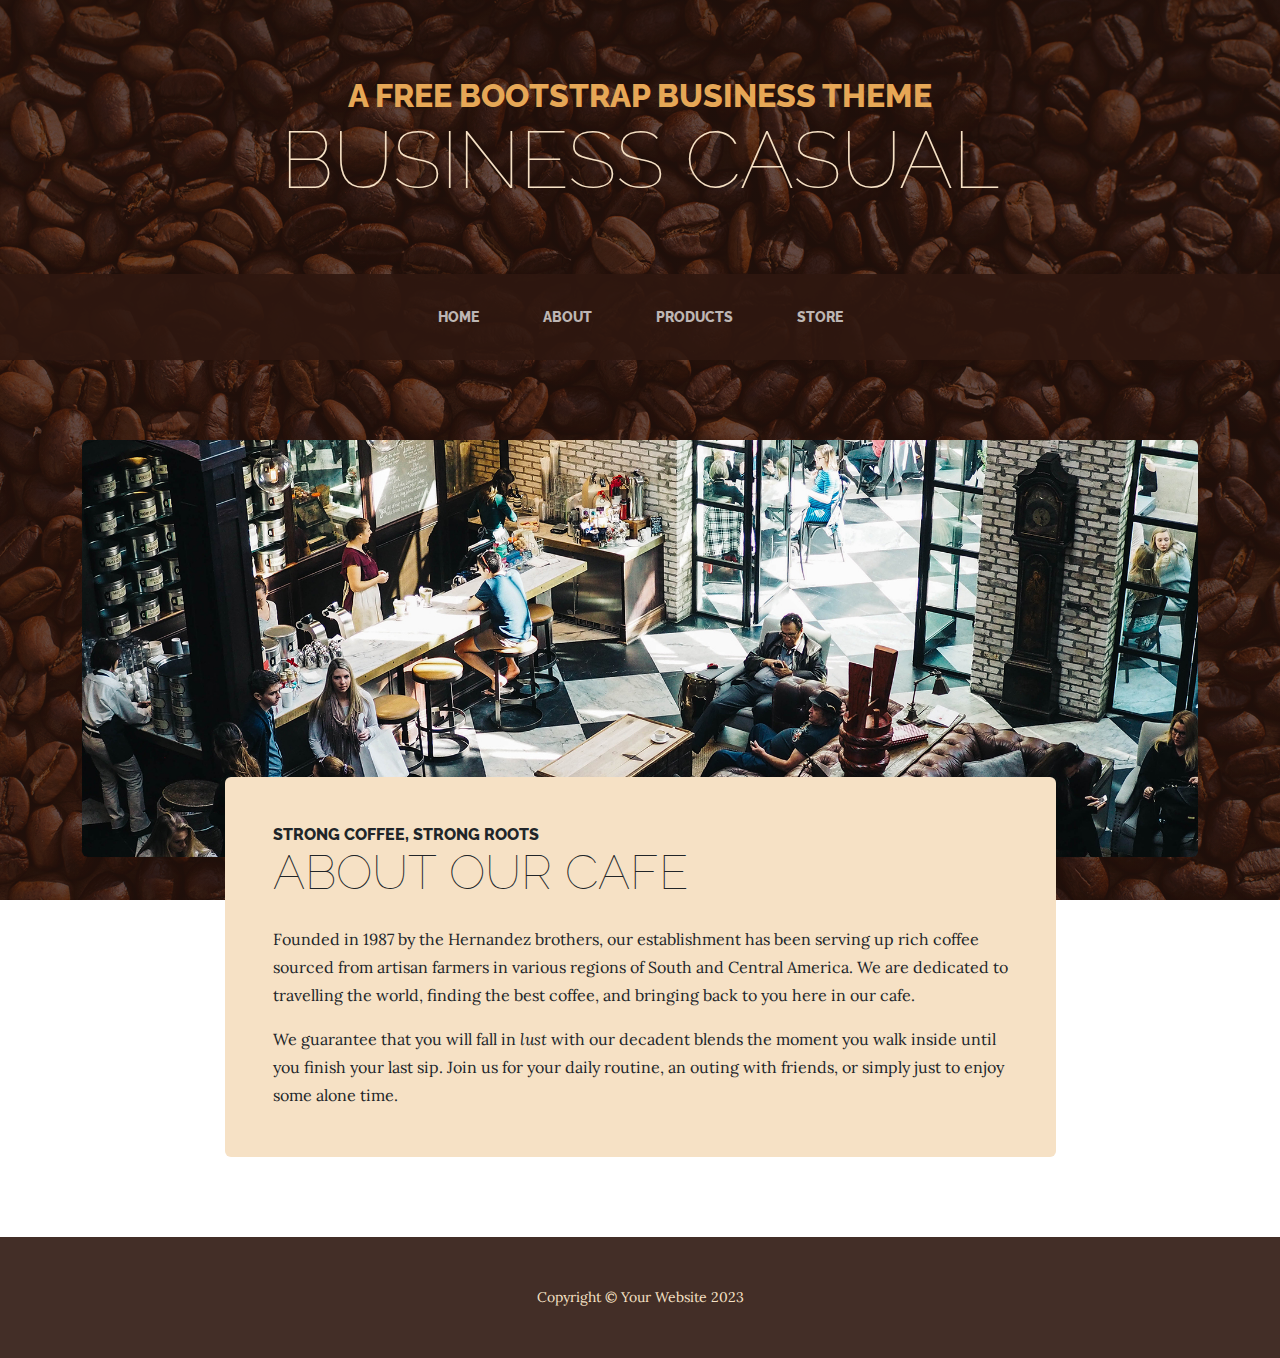
==== about.html @ d3f5ac7b "idk" ====
<!DOCTYPE html>
<html lang="en">
    <head>
        <meta charset="utf-8" />
        <meta name="viewport" content="width=device-width, initial-scale=1, shrink-to-fit=no" />
        <meta name="description" content="" />
        <meta name="author" content="" />
        <title>Business Casual - Start Bootstrap Theme</title>
        <link rel="icon" type="image/x-icon" href="assets/favicon.ico" />
        <!-- Google fonts-->
        <link href="https://fonts.googleapis.com/css?family=Raleway:100,100i,200,200i,300,300i,400,400i,500,500i,600,600i,700,700i,800,800i,900,900i" rel="stylesheet" />
        <link href="https://fonts.googleapis.com/css?family=Lora:400,400i,700,700i" rel="stylesheet" />
        <!-- Core theme CSS (includes Bootstrap)-->
        <link href="css/styles.css" rel="stylesheet" />
    </head>
    <body>
        <header>
            <h1 class="site-heading text-center text-faded d-none d-lg-block">
                <span class="site-heading-upper text-primary mb-3">A Free Bootstrap Business Theme</span>
                <span class="site-heading-lower">Business Casual</span>
            </h1>
        </header>
        <!-- Navigation-->
        <nav class="navbar navbar-expand-lg navbar-dark py-lg-4" id="mainNav">
            <div class="container">
                <a class="navbar-brand text-uppercase fw-bold d-lg-none" href="index.html">Start Bootstrap</a>
                <button class="navbar-toggler" type="button" data-bs-toggle="collapse" data-bs-target="#navbarSupportedContent" aria-controls="navbarSupportedContent" aria-expanded="false" aria-label="Toggle navigation"><span class="navbar-toggler-icon"></span></button>
                <div class="collapse navbar-collapse" id="navbarSupportedContent">
                    <ul class="navbar-nav mx-auto">
                        <li class="nav-item px-lg-4"><a class="nav-link text-uppercase" href="index.html">Home</a></li>
                        <li class="nav-item px-lg-4"><a class="nav-link text-uppercase" href="about.html">About</a></li>
                        <li class="nav-item px-lg-4"><a class="nav-link text-uppercase" href="products.html">Products</a></li>
                        <li class="nav-item px-lg-4"><a class="nav-link text-uppercase" href="store.html">Store</a></li>
                    </ul>
                </div>
            </div>
        </nav>
        <section class="page-section about-heading">
            <div class="container">
                <img class="img-fluid rounded about-heading-img mb-3 mb-lg-0" src="assets/img/about.jpg" alt="..." />
                <div class="about-heading-content">
                    <div class="row">
                        <div class="col-xl-9 col-lg-10 mx-auto">
                            <div class="bg-faded rounded p-5">
                                <h2 class="section-heading mb-4">
                                    <span class="section-heading-upper">Strong Coffee, Strong Roots</span>
                                    <span class="section-heading-lower">About Our Cafe</span>
                                </h2>
                                <p>Founded in 1987 by the Hernandez brothers, our establishment has been serving up rich coffee sourced from artisan farmers in various regions of South and Central America. We are dedicated to travelling the world, finding the best coffee, and bringing back to you here in our cafe.</p>
                                <p class="mb-0">
                                    We guarantee that you will fall in
                                    <em>lust</em>
                                    with our decadent blends the moment you walk inside until you finish your last sip. Join us for your daily routine, an outing with friends, or simply just to enjoy some alone time.
                                </p>
                            </div>
                        </div>
                    </div>
                </div>
            </div>
        </section>
        <footer class="footer text-faded text-center py-5">
            <div class="container"><p class="m-0 small">Copyright &copy; Your Website 2023</p></div>
        </footer>
        <!-- Bootstrap core JS-->
        <script src="https://cdn.jsdelivr.net/npm/bootstrap@5.2.3/dist/js/bootstrap.bundle.min.js"></script>
        <!-- Core theme JS-->
        <script src="js/scripts.js"></script>
    </body>
</html>
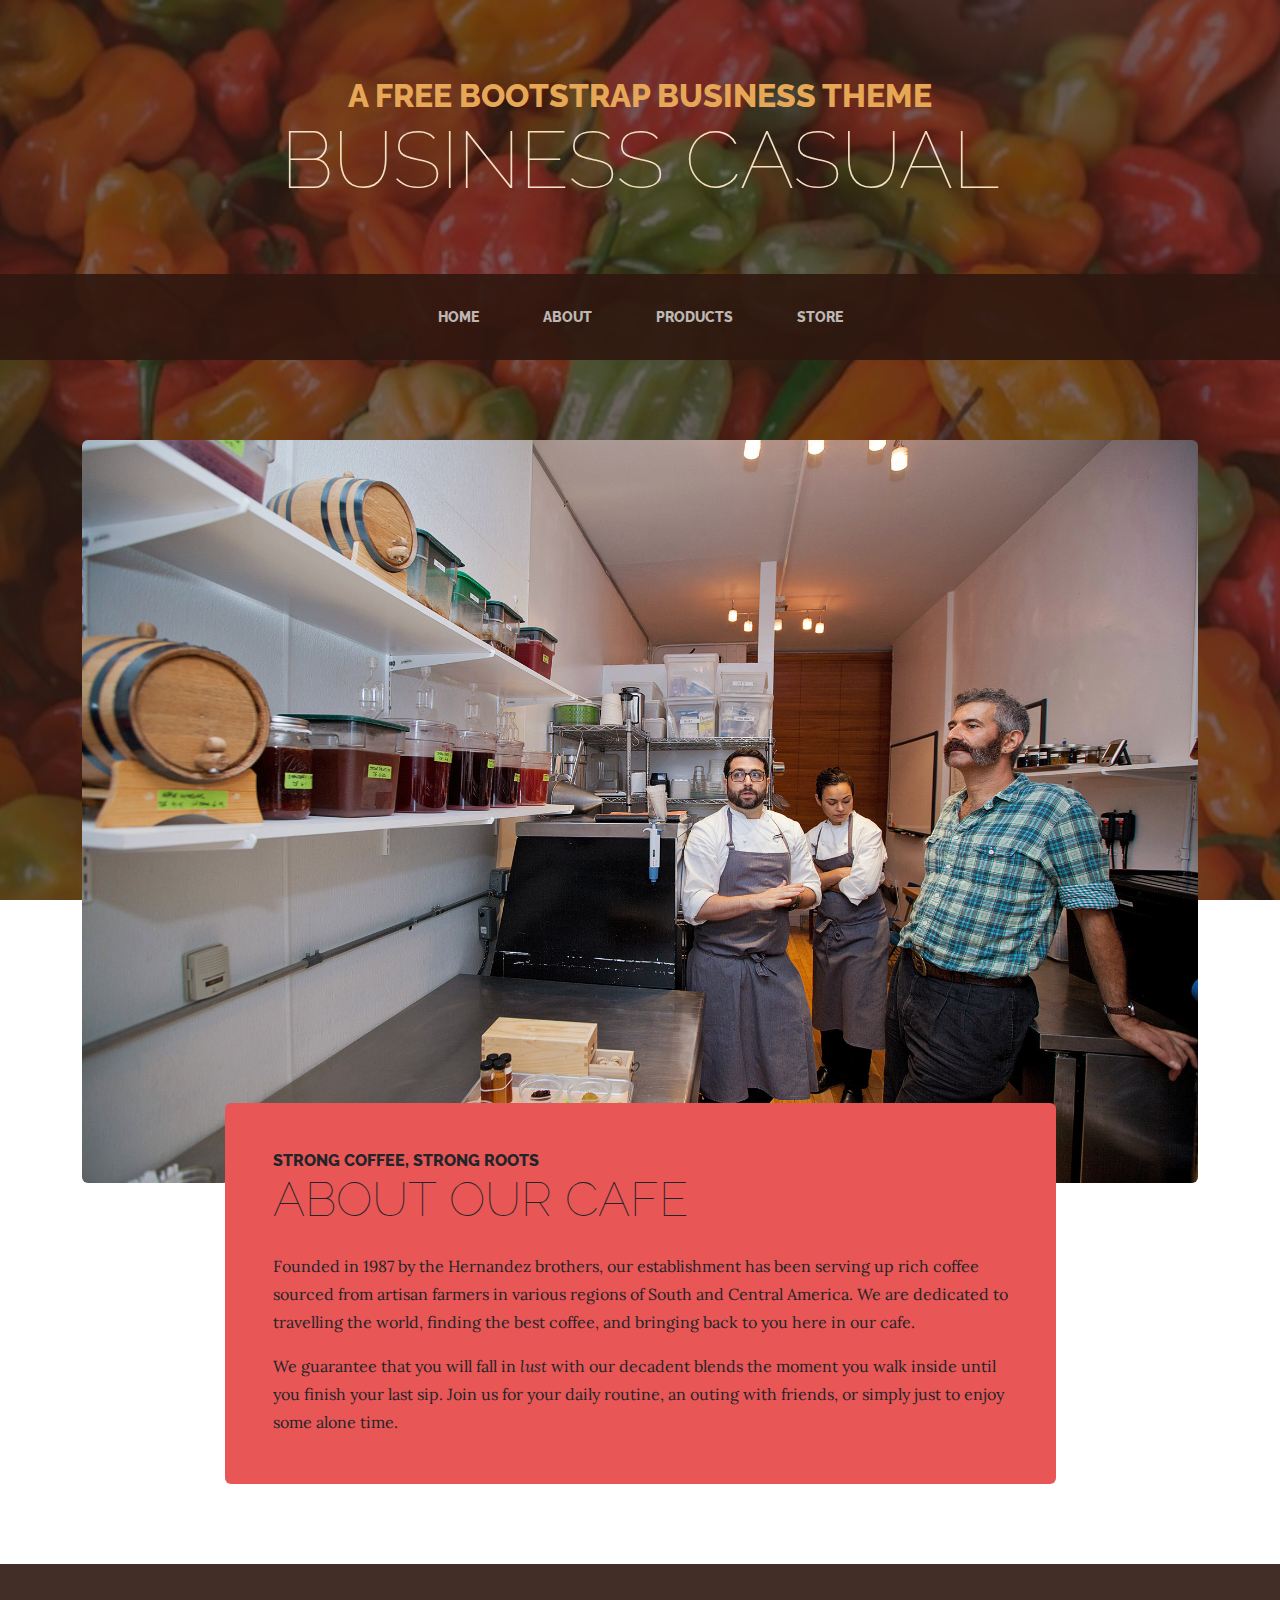
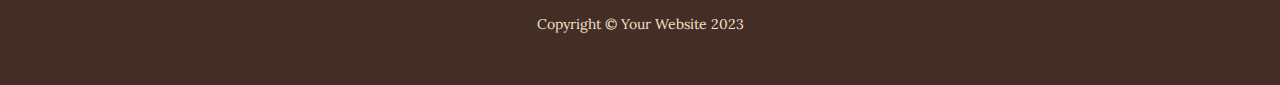
==== commit d12397ac: "new" ====
--- a/about.html
+++ b/about.html
@@ -5,7 +5,7 @@
         <meta name="viewport" content="width=device-width, initial-scale=1, shrink-to-fit=no" />
         <meta name="description" content="" />
         <meta name="author" content="" />
-        <title>Business Casual - Start Bootstrap Theme</title>
+        <title>Natty Sauce About</title>
         <link rel="icon" type="image/x-icon" href="assets/favicon.ico" />
         <!-- Google fonts-->
         <link href="https://fonts.googleapis.com/css?family=Raleway:100,100i,200,200i,300,300i,400,400i,500,500i,600,600i,700,700i,800,800i,900,900i" rel="stylesheet" />
@@ -37,7 +37,7 @@
         </nav>
         <section class="page-section about-heading">
             <div class="container">
-                <img class="img-fluid rounded about-heading-img mb-3 mb-lg-0" src="assets/img/about.jpg" alt="..." />
+                <img class="img-fluid rounded about-heading-img mb-3 mb-lg-0" src="assets/img/kitchen.jpeg" alt="..." />
                 <div class="about-heading-content">
                     <div class="row">
                         <div class="col-xl-9 col-lg-10 mx-auto">
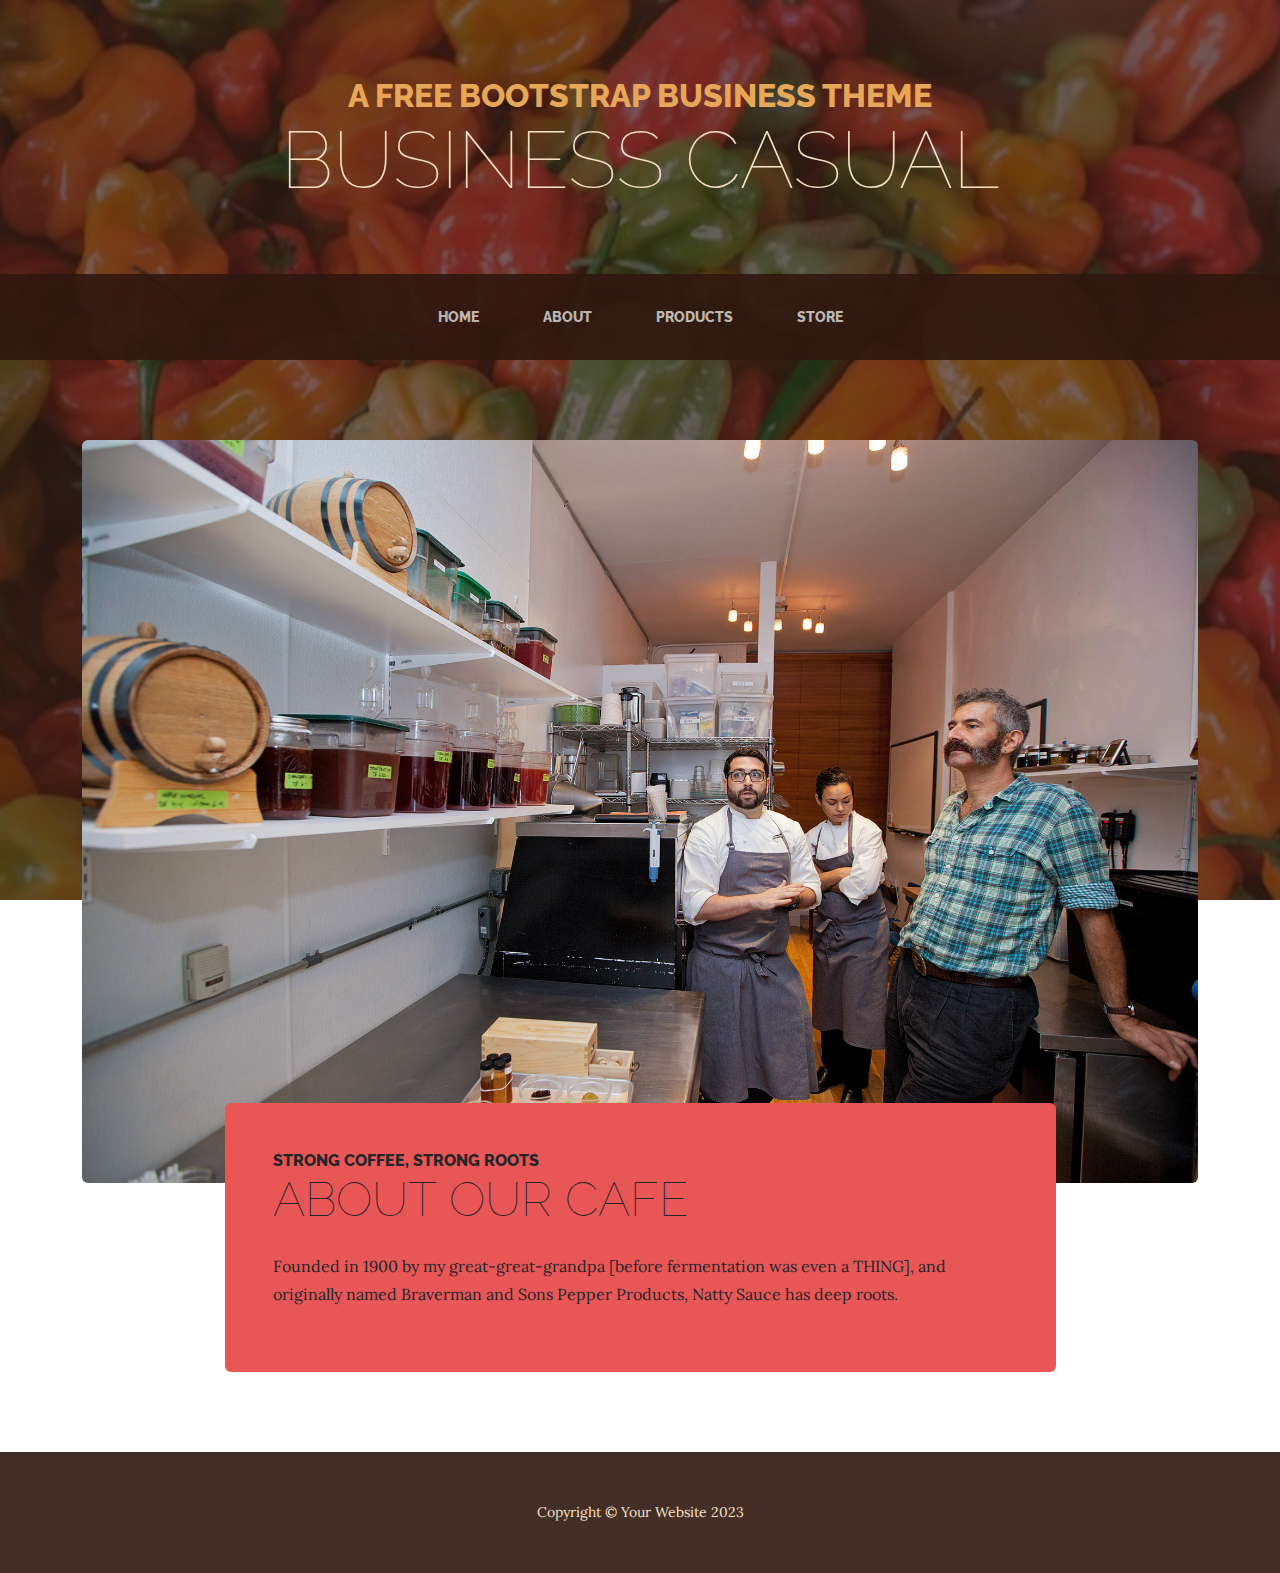
==== commit 9ac39774: "new" ====
--- a/about.html
+++ b/about.html
@@ -46,12 +46,8 @@
                                     <span class="section-heading-upper">Strong Coffee, Strong Roots</span>
                                     <span class="section-heading-lower">About Our Cafe</span>
                                 </h2>
-                                <p>Founded in 1987 by the Hernandez brothers, our establishment has been serving up rich coffee sourced from artisan farmers in various regions of South and Central America. We are dedicated to travelling the world, finding the best coffee, and bringing back to you here in our cafe.</p>
-                                <p class="mb-0">
-                                    We guarantee that you will fall in
-                                    <em>lust</em>
-                                    with our decadent blends the moment you walk inside until you finish your last sip. Join us for your daily routine, an outing with friends, or simply just to enjoy some alone time.
-                                </p>
+                                <p>Founded in 1900 by my great-great-grandpa [before fermentation was even a THING], and originally named Braverman and Sons Pepper Products, Natty Sauce has deep roots.</p>
+                                
                             </div>
                         </div>
                     </div>
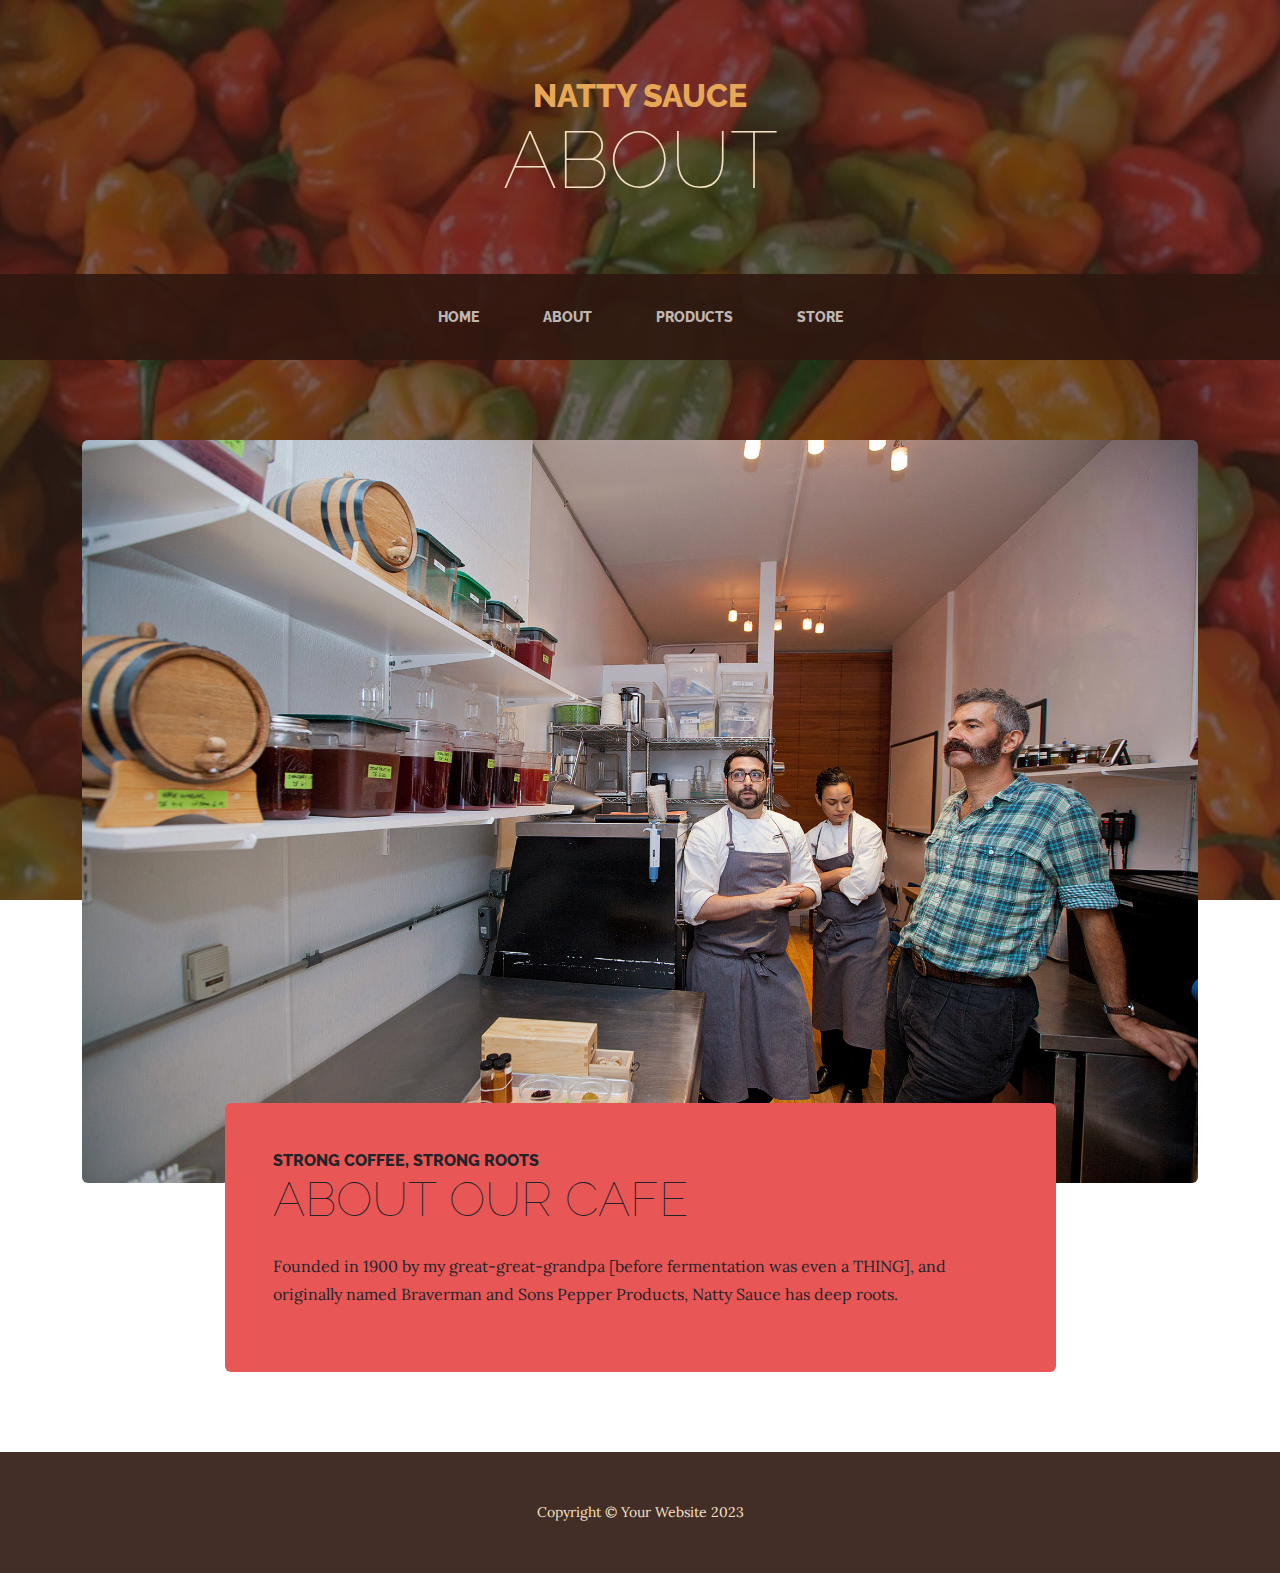
==== commit 4c05f4f4: "comit" ====
--- a/about.html
+++ b/about.html
@@ -16,8 +16,8 @@
     <body>
         <header>
             <h1 class="site-heading text-center text-faded d-none d-lg-block">
-                <span class="site-heading-upper text-primary mb-3">A Free Bootstrap Business Theme</span>
-                <span class="site-heading-lower">Business Casual</span>
+                <span class="site-heading-upper text-primary mb-3">Natty Sauce</span>
+                <span class="site-heading-lower">About</span>
             </h1>
         </header>
         <!-- Navigation-->
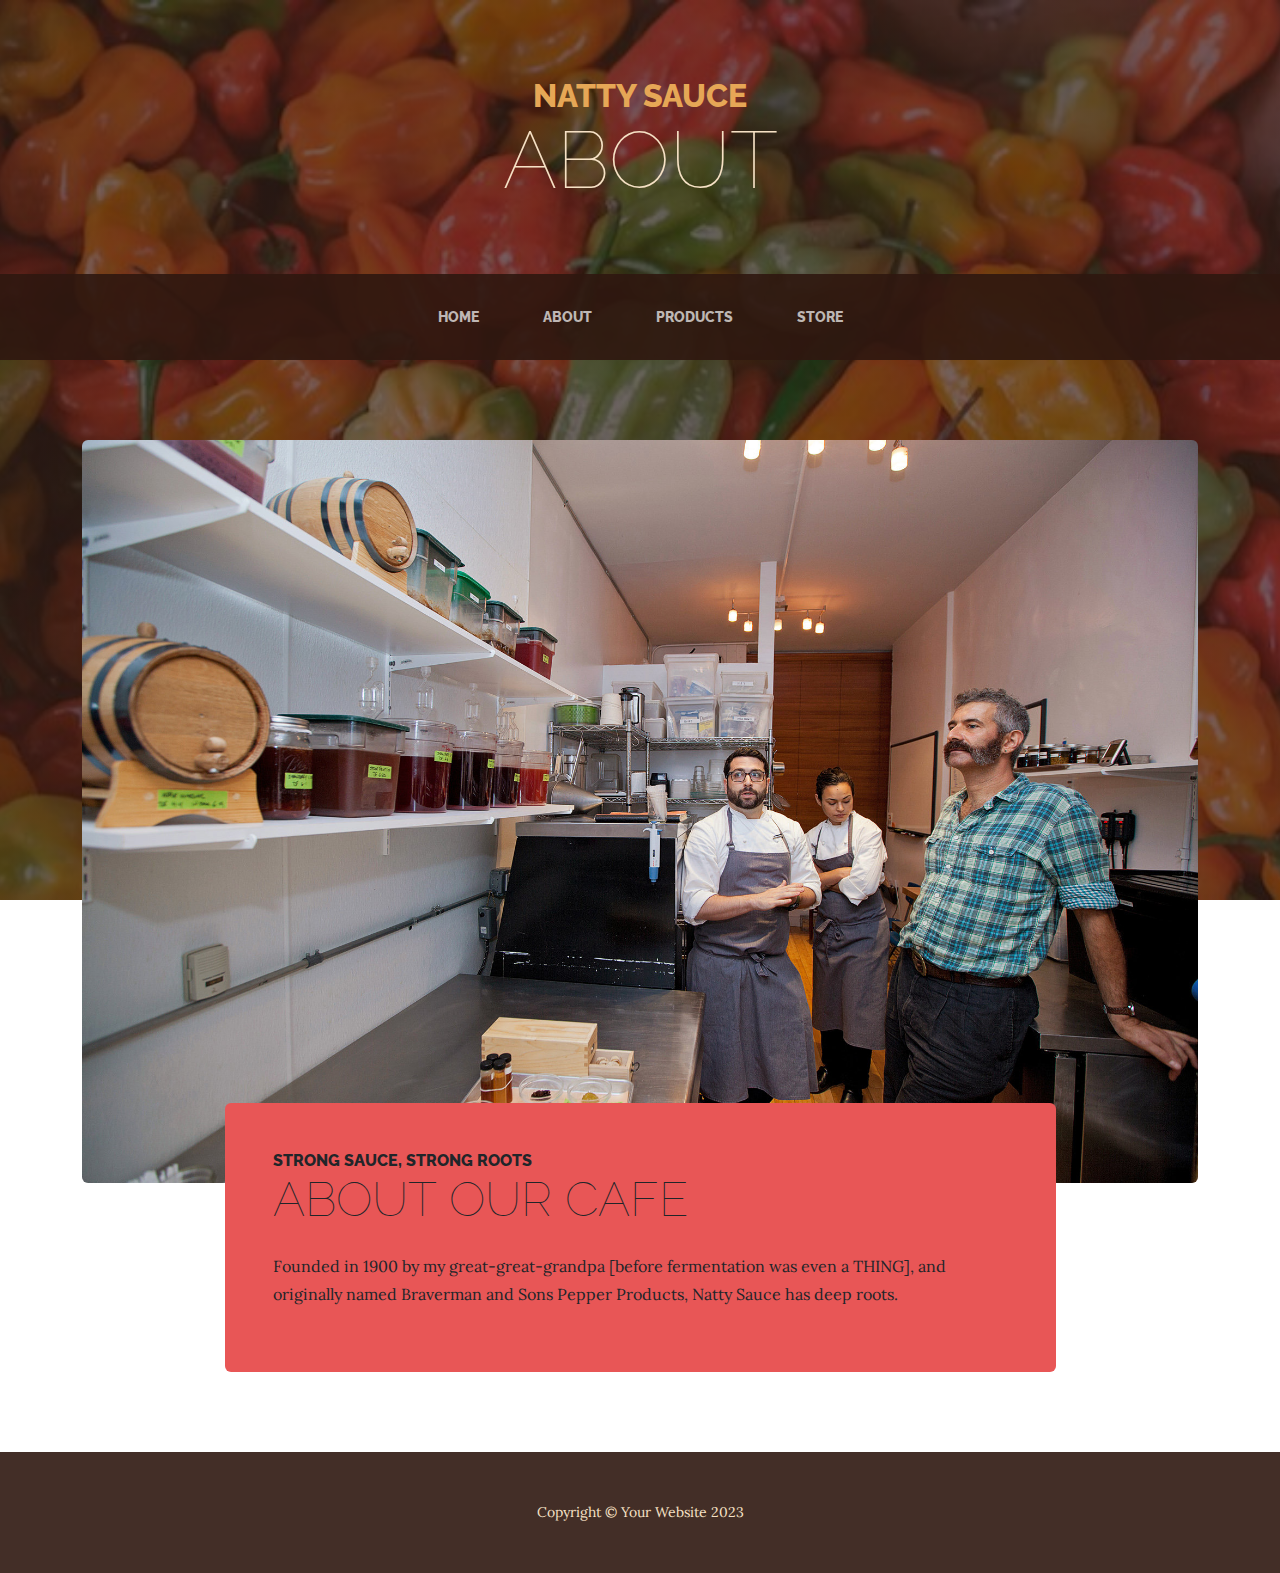
==== commit c1cf857f: "new" ====
--- a/about.html
+++ b/about.html
@@ -23,7 +23,7 @@
         <!-- Navigation-->
         <nav class="navbar navbar-expand-lg navbar-dark py-lg-4" id="mainNav">
             <div class="container">
-                <a class="navbar-brand text-uppercase fw-bold d-lg-none" href="index.html">Start Bootstrap</a>
+                <a class="navbar-brand text-uppercase fw-bold d-lg-none" href="index.html">The City's Sauciest Site</a>
                 <button class="navbar-toggler" type="button" data-bs-toggle="collapse" data-bs-target="#navbarSupportedContent" aria-controls="navbarSupportedContent" aria-expanded="false" aria-label="Toggle navigation"><span class="navbar-toggler-icon"></span></button>
                 <div class="collapse navbar-collapse" id="navbarSupportedContent">
                     <ul class="navbar-nav mx-auto">
@@ -43,7 +43,7 @@
                         <div class="col-xl-9 col-lg-10 mx-auto">
                             <div class="bg-faded rounded p-5">
                                 <h2 class="section-heading mb-4">
-                                    <span class="section-heading-upper">Strong Coffee, Strong Roots</span>
+                                    <span class="section-heading-upper">Strong Sauce, Strong Roots</span>
                                     <span class="section-heading-lower">About Our Cafe</span>
                                 </h2>
                                 <p>Founded in 1900 by my great-great-grandpa [before fermentation was even a THING], and originally named Braverman and Sons Pepper Products, Natty Sauce has deep roots.</p>
